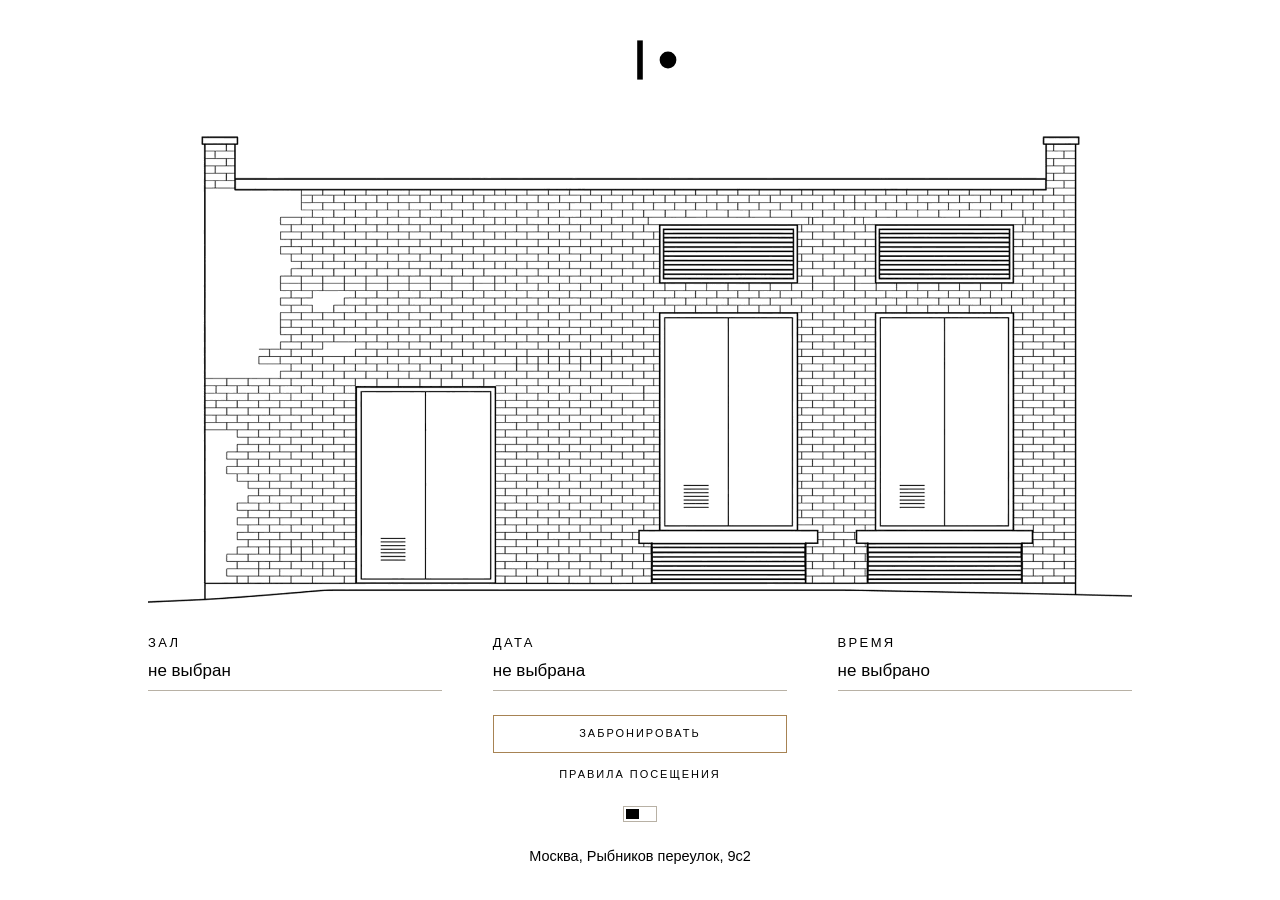
==== index.html @ 3b4317ca "Ч — сайт галереи: главная и правила посещения Две статические страницы без сборки и зависимостей.  -" ====
<!doctype html>
<html lang="ru">
<head>
<meta charset="utf-8">
<meta name="viewport" content="width=device-width, initial-scale=1">
<title>Ч — галерея искусства и слушания</title>
<meta name="description" content="Один человек, один час, один объект.">
<meta name="color-scheme" content="light dark">
<link rel="icon" href="favicon.svg" type="image/svg+xml">
<link rel="stylesheet" href="brand/tokens.css">
<link rel="stylesheet" href="styles.css">
</head>
<body>

  <div class="stack">

    <svg class="mark" viewBox="0 0 200 100" role="img"
         aria-label="Ч — галерея искусства и слушания">
      <line x1="100" y1="15" x2="100" y2="85"
            stroke="currentColor" stroke-width="10" stroke-linecap="butt"/>
      <circle cx="150" cy="50" r="15" fill="currentColor"/>
    </svg>

    <div class="facade">
      <button type="button" class="facade__door facade__door--left"
              data-hall="Зал 1" aria-label="Зал 1"></button>
      <button type="button" class="facade__door facade__door--right"
              data-hall="Зал 3" aria-label="Зал 3"></button>
      <img class="facade__draft" src="brand/facade-2x1.png" width="1800" height="900"
           alt="Чертёж главного фасада: кирпичная стена, одна дверь и два окна">
    </div>

    <div class="booking">

      <div class="field">
        <span class="field__label" id="f-hall">Зал</span>
        <button type="button" class="field__value" id="v-hall"
                data-panel="hall" aria-haspopup="true" aria-expanded="false"
                aria-labelledby="f-hall v-hall">не выбран</button>
        <div class="panel" id="panel-hall">
          <button type="button" class="opt" data-value="Зал 1">Зал 1</button>
          <button type="button" class="opt" data-value="Зал 3">Зал 3</button>
        </div>
      </div>

      <div class="field">
        <span class="field__label" id="f-date">Дата</span>
        <button type="button" class="field__value" id="v-date"
                data-panel="date" aria-haspopup="true" aria-expanded="false"
                aria-labelledby="f-date v-date">не выбрана</button>
        <div class="panel panel--cal" id="panel-date">
          <div class="cal__head">
            <button type="button" class="cal__nav" data-step="-1" aria-label="Предыдущий месяц">←</button>
            <span class="cal__month" aria-live="polite"></span>
            <button type="button" class="cal__nav" data-step="1" aria-label="Следующий месяц">→</button>
          </div>
          <div class="cal__week" aria-hidden="true">
            <span>пн</span><span>вт</span><span>ср</span>
            <span>чт</span><span>пт</span><span>сб</span><span>вс</span>
          </div>
          <div class="cal__grid"></div>
        </div>
      </div>

      <div class="field">
        <span class="field__label" id="f-time">Время</span>
        <button type="button" class="field__value" id="v-time"
                data-panel="time" aria-haspopup="true" aria-expanded="false"
                aria-labelledby="f-time v-time">не выбрано</button>
        <div class="panel panel--time" id="panel-time"></div>
      </div>

    </div>

    <div class="actions">
      <button type="button" class="book">Забронировать</button>
      <a class="rules" href="rules.html">Правила посещения</a>
    </div>

    <label class="theme">
      <input class="theme__input" type="checkbox" role="switch" aria-label="Тьма">
      <span class="theme__track" aria-hidden="true">
        <span class="theme__knob theme__knob--off"></span>
        <span class="theme__knob theme__knob--on"></span>
      </span>
    </label>

    <address class="address">
      <a class="address__link" href="https://yandex.ru/maps/-/CTcTaWMd"
         target="_blank" rel="noopener">Москва, Рыбников переулок, 9с2</a>
    </address>

  </div>

<script src="site.js"></script>
</body>
</html>
---- brand/tokens.css ----
/* ─────────────────────────────────────────────────────────────
   Ч — галерея искусства и слушания
   Токены дизайн-системы. Светлая тема — база.
   Документация: index.html
   ───────────────────────────────────────────────────────────── */

:root{
  /* ── цвет: три значения, из них два рабочих ── */
  --wall:      #FFFFFF;   /* стена, тишина, пустая половина */
  --ink:       #000000;   /* знак: черта и точка, текст     */
  --ochre:     #A78353;   /* час: дерево, лампа. 1% площади */

  /* производные — нейтрали с уклоном в охру, не серые */
  --surface:   #FBFAF8;
  --hairline:  #DCD7CE;
  --hairline-strong:#B8B1A5;
  --muted:     #6E675C;
  --focus:     var(--ochre);

  /* чертежи и линейная графика: инвертируются в тёмной теме */
  --img-filter: none;

  /* ── модуль системы ── */
  --u: clamp(24px, 4.4vw, 56px);

  /* ── типографика: одно семейство ── */
  --sans: "Helvetica Neue", HelveticaNeue, Helvetica, "Nimbus Sans", Arial, sans-serif;

  --w-ultra: 100;  /* UltraLight — вордмарк, только от 120 px  */
  --w-light: 300;  /* Light — рабочее начертание               */
  --w-reg:   400;  /* Regular — метки, всё мельче 14 px        */
  --w-med:   500;  /* Medium — выделение, не чаще раза на экран */
  /* Bold, Black, Condensed и наклонные не используются */

  --t-hero:  clamp(96px, 17vw, 240px);  /* ls −0.030em · lh 0.78  */
  --t-h1:    clamp(28px, 4.4vw, 52px);  /* ls −0.030em · lh 1.04  */
  --t-h2:    24px;                      /* ls −0.018em · lh 1.22  */
  --t-body:  17px;                      /* lh 1.60 · 63 знака     */
  --t-small: 14.5px;
  --t-label: 11px;                      /* ls +0.18em · uppercase */

  /* цифры у Helvetica табличные по построению — моноширинный не нужен */
  --numeric: tabular-nums;

  /* ── знак: поле 2u × 1u, всё производно от --u ── */
  --mark-field-w: calc(var(--u) * 2);
  --mark-field-h: var(--u);
  --mark-line-l:  calc(var(--u) * 0.7);   /* длина черты                  */
  --mark-line-w:  calc(var(--u) / 10);    /* толщина = площади точки      */
  --mark-dot:     calc(var(--u) * 0.3);   /* диаметр точки                */
  --mark-gap:     calc(var(--u) * 0.5);   /* центр черты → центр точки    */
  --mark-clear:   calc(var(--u) * 0.5);   /* охранное поле со всех сторон */
  --mark-cap:     butt;                   /* концы черты прямые           */

  /* ── движение: единственный переход ── */
  --fade: 600ms linear;

  /* ── композиция ── */
  --measure: 63ch;   /* длина строки основного текста */
  --pad: clamp(20px, 5vw, 88px);
}

/* Тёмная тема — второе состояние зала: свет выключен.
   Пропорция 90 / 9 / 1 сохраняется. */
@media (prefers-color-scheme: dark){
  :root:not([data-theme="light"]){
    --wall:      #101010;
    --ink:       #F2F0EC;
    --ochre:     #C9A16A;
    --surface:   #171614;
    --hairline:  #2C2A26;
    --hairline-strong:#4A463F;
    --muted:     #9B948A;
    --img-filter: invert(.95);
  }
}

:root[data-theme="dark"]{
  --wall:      #101010;
  --ink:       #F2F0EC;
  --ochre:     #C9A16A;
  --surface:   #171614;
  --hairline:  #2C2A26;
  --hairline-strong:#4A463F;
  --muted:     #9B948A;
  --img-filter: invert(.95);
}
---- styles.css ----
/* ─────────────────────────────────────────────────────────────
   Ч — сайт галереи. Одна страница.
   Знак и под ним чертёж фасада. Двери отзываются на курсор:
   под чертёж подкладывается охра, линии остаются сверху.
   Токены не переопределяются: brand/tokens.css подключён как есть.
   ───────────────────────────────────────────────────────────── */

*,*::before,*::after{ box-sizing:border-box }

html{ -webkit-text-size-adjust:100% }

:root{
  /* охранное поле знака: 0.5u, но не меньше 32 px */
  --clear: max(32px, var(--mark-clear));
  /* поле страницы не уже охранного поля знака */
  --page-pad: max(var(--pad), var(--clear));
  /* строка переключателя: метка 11 px с подчёркиванием */
  --switch-h: 20px;
  /* строка брони: метка, значение, волосяная линейка */
  --bar-h: 55px;
  /* строка адреса внизу */
  --addr-h: 20px;
  /* ритм под чертежом: теснее охранного поля знака */
  --gap: 24px;
  /* просвет между колонками строки брони */
  --col-gap: calc(var(--u) * 0.9);
  /* открытие сайта: чертёж проявляется дольше обычного перехода */
  --fade-open: 1400ms;
  /* кнопка брони и ссылка под ней */
  --book-h: 38px;
  --actions-h: 65px;
}

body{
  margin:0;
  min-height:100svh;
  display:grid;
  /* safe center: когда содержимое выше экрана, оно прижимается к верху,
     а не обрезается сверху — это случай телефона в вертикали */
  align-content:safe center;
  justify-items:center;
  /* по вертикали хватает охранного поля знака, по горизонтали — поле страницы */
  padding:var(--clear) var(--page-pad);

  background:var(--wall);
  color:var(--ink);
  font-family:var(--sans);
  font-weight:var(--w-light);
  font-size:var(--t-body);
  line-height:1.60;
  font-variant-numeric:var(--numeric);
  -webkit-font-smoothing:antialiased;
  -moz-osx-font-smoothing:grayscale;
}

::selection{ background:var(--ochre); color:var(--wall) }

/* по тапу управляющие элементы не выделяются текстом и не мигают
   системной подсветкой — чужого цвета на экране не появляется */
.facade__door,
.field__value,
.opt,
.cal__day,
.cal__nav,
.book,
.rules,
.theme{
  -webkit-tap-highlight-color:transparent;
  user-select:none;
  -webkit-user-select:none;
}

.stack{
  width:100%;          /* иначе ширина чертежа считалась бы от самой стопки */
  display:flex;
  flex-direction:column;
  align-items:center;
  gap:var(--gap);

  /* общая ширина кадра: по ней выровнены и чертёж, и строка брони.
     кадр 2:1, поэтому высота ограничивает ширину вдвое сильнее.
     600 px — нижняя граница: на низком окне лучше прокрутка,
     чем чертёж размером с почтовую марку */
  --frame: max(600px, min(
    100%,
    1400px,
    calc((100svh - var(--clear) * 2
          - var(--mark-field-h) - var(--bar-h) - var(--actions-h)
          - var(--switch-h) - var(--addr-h)
          - var(--clear) - var(--gap) * 4) * 2)
  ));
}

/* знак: черта на оси композиции, точка в правой половине поля.
   ни рамки, ни плашки; цвет берётся из --ink и живёт в обеих темах. */
.mark{
  display:block;
  width:var(--mark-field-w);
  height:var(--mark-field-h);
  color:var(--ink);
  /* охранное поле знака остаётся 0.5u/32 px, хотя ритм ниже теснее */
  margin-bottom:calc(var(--clear) - var(--gap));
}

/* чертёж стоит в белом поле, воздух со всех сторон.
   кадр строго 2:1 — от него отсчитываются двери. */
.facade{
  position:relative;
  width:var(--frame);
  aspect-ratio:2 / 1;
}

/* линии прозрачные — в тёмной теме инвертируются токеном */
.facade__draft{
  position:absolute;
  inset:0;
  display:block;
  width:100%;
  height:100%;
  filter:var(--img-filter);
  pointer-events:none;         /* курсор доходит до дверей под чертежом */
}

/* двери в кадре 1800 × 900: заливка по стойкам коробки, сверху от
   собственной перемычки. Кирпичные швы идут через всю стену и в
   заливку не входят. */
.facade__door{
  position:absolute;
  appearance:none;
  margin:0;
  padding:0;
  border:0;
  background:var(--ochre);
  opacity:0;
  cursor:pointer;
}

/* левая: 378–637 × 487–846, донизу, до земли */
.facade__door--left{
  left:21%;
  top:54.1111%;
  width:14.3889%;
  height:39.8889%;
}

/* правая: 1329–1584 × 354–750, донизу, до подоконника */
.facade__door--right{
  left:73.8333%;
  top:39.3333%;
  width:14.2222%;
  height:44%;
}

/* дверь горит под курсором и остаётся гореть, когда её зал выбран */
.facade__door:hover,
.facade__door:active,
.facade__door.is-chosen{ opacity:1 }

.facade__door:focus-visible{
  opacity:1;
  outline:2px solid var(--focus);
  outline-offset:3px;
}

/* пока курсор на одной двери, выбранная гаснет: горит всегда одна */
.facade:has(.facade__door:hover) .facade__door.is-chosen:not(:hover){ opacity:0 }

/* ── строка брони: зал, дата, время ─────────────────────────── */

.booking{
  width:var(--frame);
  display:grid;
  grid-template-columns:repeat(3, 1fr);
  gap:var(--col-gap);
}

.field{ position:relative }

/* метка прописными с трекингом, выключка влево.
   13 px — верхняя граница, которую система отводит прописным меткам */
.field__label{
  display:block;
  margin-bottom:.9em;
  font-weight:var(--w-reg);
  font-size:13px;
  line-height:1;
  letter-spacing:.18em;
  text-transform:uppercase;
  color:var(--ink);
}

/* значение: Light, цифры табличные, под ним волосяная */
.field__value{
  appearance:none;
  display:block;
  width:100%;
  margin:0;
  padding:0 0 .5em;
  text-align:left;
  background:none;
  border:0;
  border-bottom:1px solid var(--hairline-strong);
  font-family:inherit;
  font-weight:var(--w-light);
  font-size:var(--t-body);
  line-height:1.2;
  font-variant-numeric:var(--numeric);
  color:var(--ink);
  cursor:pointer;
}
.field__value:hover{ border-bottom-color:var(--ink) }
.field__value[aria-expanded="true"]{ border-bottom-color:var(--ochre) }
.field__value:focus-visible{ outline:2px solid var(--focus); outline-offset:4px }

/* панель: проявляется и растворяется, не сдвигая ничего вокруг.
   раскрывается вверх — строка брони стоит у нижнего края экрана */
.panel{
  position:absolute;
  z-index:2;
  left:0;
  bottom:100%;
  min-width:100%;
  margin-bottom:calc(var(--u) * 0.5);
  padding:calc(var(--u) * 0.3) calc(var(--u) * 0.4);
  background:var(--wall);
  border:1px solid var(--hairline);
  opacity:0;
  visibility:hidden;
}
.panel.is-open{ opacity:1; visibility:visible }

.panel--cal{ width:max(100%, 304px) }

/* строка списка: волосяная снизу, выбранная — охряная */
.opt{
  appearance:none;
  display:block;
  width:100%;
  margin:0;
  padding:.75em 0;
  text-align:left;
  background:none;
  border:0;
  border-bottom:1px solid var(--hairline);
  font-family:inherit;
  font-weight:var(--w-light);
  font-size:var(--t-body);
  line-height:1.2;
  font-variant-numeric:var(--numeric);
  color:var(--ink);
  cursor:pointer;
}
.opt:last-child{ border-bottom-color:transparent }
.opt:hover{ background:var(--surface) }
.opt[aria-current="true"]{ border-bottom-color:var(--ochre) }
.opt:focus-visible{ outline:2px solid var(--focus); outline-offset:-2px }

.panel--time{ max-height:min(62svh, 540px); overflow-y:auto }

/* ── кнопка брони и ссылка под ней ──────────────────────────── */

.actions{
  width:var(--frame);
  display:flex;
  flex-direction:column;
  align-items:center;
  gap:16px;
}

/* прямоугольник, обведённый охрой: заливки нет — иначе в одной из тем
   текст на охре потерял бы контраст. Углы прямые. */
.book{
  appearance:none;
  /* рамка кнопки повторяет длину линейки поля над ней: колонка из трёх.
     доля считается от .actions — его ширина уже задана кадром */
  width:calc((100% - var(--col-gap) * 2) / 3);
  height:var(--book-h);
  margin:0;
  padding:0 calc(var(--u) * 0.7);
  background:none;
  border:1px solid var(--ochre);
  font-family:inherit;
  font-weight:var(--w-reg);
  font-size:var(--t-label);
  line-height:1;
  letter-spacing:.18em;
  text-transform:uppercase;
  color:var(--ink);
  cursor:pointer;
}
.book:hover{ background:var(--surface) }
.book:focus-visible{ outline:2px solid var(--focus); outline-offset:4px }

/* второе действие — только текст: ни обводки, ни линии под строкой */
.rules{
  appearance:none;
  display:inline-block;
  margin:0;
  padding:0;
  background:none;
  border:0;
  text-decoration:none;
  font-family:inherit;
  font-weight:var(--w-reg);
  font-size:var(--t-label);   /* тот же кегль, что на кнопке */
  line-height:1;
  letter-spacing:.18em;
  text-transform:uppercase;
  color:var(--ink);
  cursor:pointer;
}
.rules:focus-visible{ outline:2px solid var(--focus); outline-offset:4px }

/* ── календарь ──────────────────────────────────────────────── */

.cal__head{
  display:flex;
  align-items:center;
  justify-content:space-between;
  gap:1em;
  padding-bottom:1em;
}
.cal__month{
  font-weight:var(--w-reg);
  font-size:var(--t-label);
  letter-spacing:.18em;
  text-transform:uppercase;
  color:var(--ink);
}
.cal__nav{
  appearance:none;
  margin:0;
  padding:0 .3em;
  background:none;
  border:0;
  font-family:inherit;
  font-weight:var(--w-light);
  font-size:var(--t-body);
  line-height:1;
  color:var(--ink);
  cursor:pointer;
}
.cal__nav[disabled]{ color:var(--hairline-strong); cursor:default }
.cal__nav:focus-visible{ outline:2px solid var(--focus); outline-offset:2px }

.cal__week,
.cal__grid{
  display:grid;
  grid-template-columns:repeat(7, 1fr);
  gap:2px;
}
.cal__week{ padding-bottom:.4em }
.cal__week span{
  text-align:center;
  font-weight:var(--w-reg);
  font-size:var(--t-label);
  letter-spacing:.18em;
  text-transform:uppercase;
  color:var(--ink);
}

.cal__day{
  appearance:none;
  margin:0;
  padding:.5em 0;
  text-align:center;
  background:none;
  border:0;
  border-bottom:1px solid transparent;
  font-family:inherit;
  font-weight:var(--w-light);
  font-size:var(--t-small);
  line-height:1;
  font-variant-numeric:var(--numeric);
  color:var(--ink);
  cursor:pointer;
}
.cal__day:hover{ background:var(--surface) }
.cal__day[disabled]{ color:var(--hairline); cursor:default; background:none }
.cal__day[aria-current="true"]{ border-bottom-color:var(--ochre) }
.cal__day:focus-visible{ outline:2px solid var(--focus); outline-offset:-2px }

/* ── свет в зале: светлая тема или тёмная ───────────────────── */

.theme{
  display:inline-flex;
  align-items:center;
  height:var(--switch-h);
  cursor:pointer;
}

/* тумблер: сам чекбокс убран с глаз, но остаётся в фокусе и в дереве
   доступности — состояние читается без подпорок */
.theme__input{
  position:absolute;
  width:1px;
  height:1px;
  margin:0;
  opacity:0;
  pointer-events:none;
}

/* дорожка: прямоугольник с волосяной обводкой, углы прямые —
   скруглений в системе нет */
.theme__track{
  position:relative;
  flex:none;
  display:block;
  width:34px;
  height:16px;
  border:1px solid var(--hairline-strong);
}
.theme:hover .theme__track{ border-color:var(--ink) }
.theme__input:focus-visible + .theme__track{
  outline:2px solid var(--focus);
  outline-offset:4px;
}

/* рукоятка не едет: движения в системе нет. Левая растворяется,
   правая проявляется — тот же переход, что и у всего остального. */
.theme__knob{
  position:absolute;
  top:2px;
  bottom:2px;
  width:13px;
  opacity:0;
}
.theme__knob--off{ left:2px; background:var(--ink); opacity:1 }
.theme__knob--on{ right:2px; background:var(--ochre) }

.theme__input:checked + .theme__track .theme__knob--off{ opacity:0 }
.theme__input:checked + .theme__track .theme__knob--on{ opacity:1 }

/* ── адрес ──────────────────────────────────────────────────── */

/* курсива в системе нет — снимаем наклон, который <address> даёт сам */
.address{
  height:var(--addr-h);
  font-style:normal;
  font-weight:var(--w-light);
  font-size:var(--t-small);
  line-height:1.2;
  font-variant-numeric:var(--numeric);
  color:var(--ink);
}

.address__link{
  color:inherit;
  text-decoration:none;
}
.address__link:focus-visible{ outline:2px solid var(--focus); outline-offset:4px }

/* движение: единственный переход — проявление, 600 мс, линейно */
@media (prefers-reduced-motion: no-preference){
  @keyframes fade{ from{ opacity:0 } to{ opacity:1 } }

  /* открытие: сначала проявляется чертёж, за ним всё остальное.
     Ни сдвигов, ни масштабирования — только проявление, линейно. */
  .facade{ animation:fade var(--fade-open) linear both }

  .mark,
  .booking,
  .actions,
  .theme,
  .address{
    animation:fade var(--fade) both;
    animation-delay:var(--fade-open);
  }

  .facade__door{ transition:opacity var(--fade), background-color var(--fade) }

  /* смена темы: зал гаснет и загорается тем же переходом */
  body{ transition:background-color var(--fade), color var(--fade) }
  .facade__draft{ transition:filter var(--fade) }
  .theme__track{ transition:border-color var(--fade) }
  .theme__knob{ transition:opacity var(--fade), background-color var(--fade) }

  /* панели: проявление и растворение, видимость снимается после него */
  .panel{ transition:opacity var(--fade), visibility 0s linear 600ms }
  .panel.is-open{ transition:opacity var(--fade), visibility 0s }
  .field__value{ transition:border-color var(--fade), color var(--fade) }
  .opt,
  .cal__day{ transition:background-color var(--fade), border-color var(--fade) }
  .address__link{ transition:color var(--fade) }
  .book{ transition:background-color var(--fade), border-color var(--fade) }
  .rules{ transition:color var(--fade) }
}

/* ── узкий экран: поля друг под другом ──────────────────────── */

@media (max-width:800px){
  /* палец крупнее курсора: кнопке нужна высота от 44 px */
  :root{ --book-h: 46px }

  .booking{
    grid-template-columns:1fr;
    gap:calc(var(--u) * 0.8);
  }

  /* поля идут в одну колонку — кнопка тоже во всю ширину */
  .actions{ width:100% }
  .book{ width:100% }

  /* панели раскрываются вниз: поля идут столбцом, сверху места нет.
     страница здесь всё равно прокручивается */
  .panel{
    top:100%;
    bottom:auto;
    margin-top:calc(var(--u) * 0.5);
    margin-bottom:0;
  }
  .panel--cal{ width:100% }
  .panel--cal,
  .panel--time{ max-height:min(46svh, 420px); overflow-y:auto }

  /* пальцу нужна клетка крупнее курсора */
  .opt{ padding:.95em 0 }
  .cal__day{ padding:.8em 0 }

  /* кадр перестаёт зависеть от высоты окна: в вертикали её не хватает */
  .stack{ --frame: 100% }
}
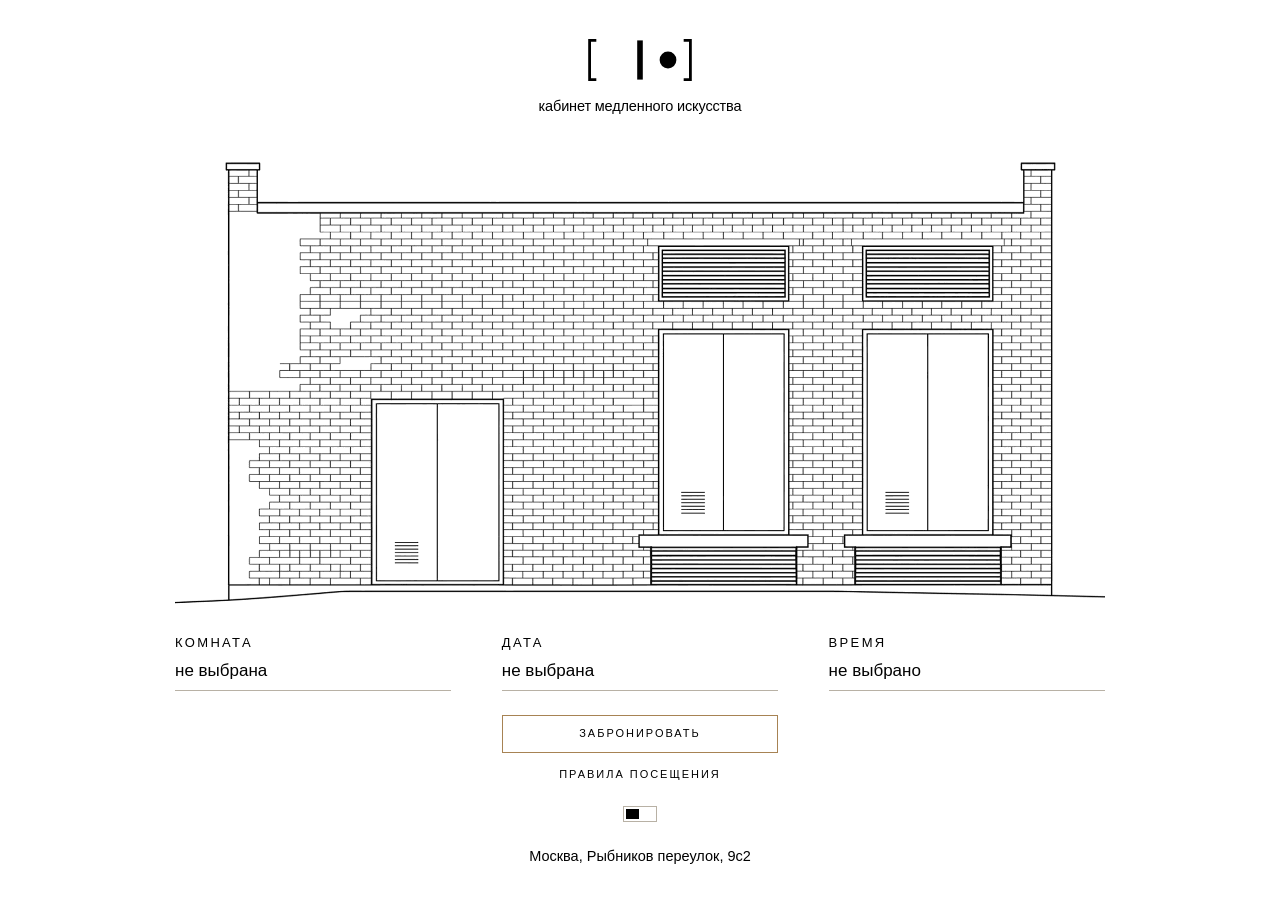
==== commit 89b99853: "Новая идентичность: h — кабинет медленного искусства Знак на главной заменён на полный, со скобками." ====
--- a/index.html
+++ b/index.html
@@ -3,8 +3,8 @@
 <head>
 <meta charset="utf-8">
 <meta name="viewport" content="width=device-width, initial-scale=1">
-<title>Ч — галерея искусства и слушания</title>
-<meta name="description" content="Один человек, один час, один объект.">
+<title>кабинет медленного искусства</title>
+<meta name="description" content="Убежище для светского уединения. Одна комната, одно произведение, один час.">
 <meta name="color-scheme" content="light dark">
 <link rel="icon" href="favicon.svg" type="image/svg+xml">
 <link rel="stylesheet" href="brand/tokens.css">
@@ -15,31 +15,37 @@
   <div class="stack">
 
     <svg class="mark" viewBox="0 0 200 100" role="img"
-         aria-label="Ч — галерея искусства и слушания">
+         aria-label="h — кабинет медленного искусства">
+      <path d="M22 15 H10 V85 H22" fill="none"
+            stroke="currentColor" stroke-width="5"/>
+      <path d="M178 15 H190 V85 H178" fill="none"
+            stroke="currentColor" stroke-width="5"/>
       <line x1="100" y1="15" x2="100" y2="85"
             stroke="currentColor" stroke-width="10" stroke-linecap="butt"/>
       <circle cx="150" cy="50" r="15" fill="currentColor"/>
     </svg>
 
+    <p class="name">кабинет медленного искусства</p>
+
     <div class="facade">
       <button type="button" class="facade__door facade__door--left"
-              data-hall="Зал 1" aria-label="Зал 1"></button>
+              data-hall="Комната 1" aria-label="Комната 1"></button>
       <button type="button" class="facade__door facade__door--right"
-              data-hall="Зал 3" aria-label="Зал 3"></button>
+              data-hall="Комната 3" aria-label="Комната 3"></button>
       <img class="facade__draft" src="brand/facade-2x1.png" width="1800" height="900"
-           alt="Чертёж главного фасада: кирпичная стена, одна дверь и два окна">
+           alt="Чертёж главного фасада: кирпичная стена, дверь и два окна">
     </div>
 
     <div class="booking">
 
       <div class="field">
-        <span class="field__label" id="f-hall">Зал</span>
+        <span class="field__label" id="f-hall">Комната</span>
         <button type="button" class="field__value" id="v-hall"
                 data-panel="hall" aria-haspopup="true" aria-expanded="false"
-                aria-labelledby="f-hall v-hall">не выбран</button>
+                aria-labelledby="f-hall v-hall">не выбрана</button>
         <div class="panel" id="panel-hall">
-          <button type="button" class="opt" data-value="Зал 1">Зал 1</button>
-          <button type="button" class="opt" data-value="Зал 3">Зал 3</button>
+          <button type="button" class="opt" data-value="Комната 1">Комната 1</button>
+          <button type="button" class="opt" data-value="Комната 3">Комната 3</button>
         </div>
       </div>
 
--- a/brand/tokens.css
+++ b/brand/tokens.css
@@ -1,14 +1,14 @@
 /* ─────────────────────────────────────────────────────────────
-   Ч — галерея искусства и слушания
+   h — кабинет медленного искусства
    Токены дизайн-системы. Светлая тема — база.
    Документация: index.html
    ───────────────────────────────────────────────────────────── */
 
 :root{
   /* ── цвет: три значения, из них два рабочих ── */
-  --wall:      #FFFFFF;   /* стена, тишина, пустая половина */
-  --ink:       #000000;   /* знак: черта и точка, текст     */
-  --ochre:     #A78353;   /* час: дерево, лампа. 1% площади */
+  --wall:      #FFFFFF;   /* стена, тишина, пустая половина  */
+  --ink:       #000000;   /* знак и текст                    */
+  --ochre:     #A78353;   /* дерево павильона, ламповый свет */
 
   /* производные — нейтрали с уклоном в охру, не серые */
   --surface:   #FBFAF8;
@@ -29,28 +29,34 @@
   --w-ultra: 100;  /* UltraLight — вордмарк, только от 120 px  */
   --w-light: 300;  /* Light — рабочее начертание               */
   --w-reg:   400;  /* Regular — метки, всё мельче 14 px        */
-  --w-med:   500;  /* Medium — выделение, не чаще раза на экран */
+  --w-med:   500;  /* Medium — выделение, редко                */
   /* Bold, Black, Condensed и наклонные не используются */
 
-  --t-hero:  clamp(96px, 17vw, 240px);  /* ls −0.030em · lh 0.78  */
-  --t-h1:    clamp(28px, 4.4vw, 52px);  /* ls −0.030em · lh 1.04  */
-  --t-h2:    24px;                      /* ls −0.018em · lh 1.22  */
-  --t-body:  17px;                      /* lh 1.60 · 63 знака     */
+  --t-hero:  clamp(72px, 12vw, 168px);  /* ls −0.040em · lh 0.80 */
+  --t-h1:    clamp(28px, 4.4vw, 52px);  /* ls −0.030em · lh 1.04 */
+  --t-h2:    24px;                      /* ls −0.018em · lh 1.22 */
+  --t-body:  17px;                      /* lh 1.60 · 63 знака    */
   --t-small: 14.5px;
   --t-label: 11px;                      /* ls +0.18em · uppercase */
 
   /* цифры у Helvetica табличные по построению — моноширинный не нужен */
   --numeric: tabular-nums;
 
-  /* ── знак: поле 2u × 1u, всё производно от --u ── */
+  /* ── знак: поле 2u × 1u, всё производно от --u ──
+     Черта стоит на оси симметрии поля, точка — в центре правой
+     половины, скобки — по краям. Левая половина всегда пуста.
+     Редуцированный знак — это полный минус скобки, поле то же. */
   --mark-field-w: calc(var(--u) * 2);
   --mark-field-h: var(--u);
-  --mark-line-l:  calc(var(--u) * 0.7);   /* длина черты                  */
-  --mark-line-w:  calc(var(--u) / 10);    /* толщина = площади точки      */
-  --mark-dot:     calc(var(--u) * 0.3);   /* диаметр точки                */
-  --mark-gap:     calc(var(--u) * 0.5);   /* центр черты → центр точки    */
-  --mark-clear:   calc(var(--u) * 0.5);   /* охранное поле со всех сторон */
-  --mark-cap:     butt;                   /* концы черты прямые           */
+  --mark-height:  calc(var(--u) * 0.7);   /* высота скобок и черты    */
+  --mark-bracket: calc(var(--u) / 20);    /* толщина скобки           */
+  --mark-arm:     calc(var(--u) * 0.12);  /* отвод скобки внутрь поля */
+  --mark-line:    calc(var(--u) / 10);    /* толщина = площади точки  */
+  --mark-dot:     calc(var(--u) * 0.3);   /* диаметр точки            */
+  --mark-gap:     calc(var(--u) * 0.5);   /* дистанция черта → точка  */
+  --mark-axis:    var(--u);               /* ось черты                */
+  --mark-clear:   calc(var(--u) * 0.5);   /* охранное поле            */
+  --mark-cap:     butt;                   /* концы черты прямые       */
 
   /* ── движение: единственный переход ── */
   --fade: 600ms linear;
@@ -60,8 +66,8 @@
   --pad: clamp(20px, 5vw, 88px);
 }
 
-/* Тёмная тема — второе состояние зала: свет выключен.
-   Пропорция 90 / 9 / 1 сохраняется. */
+/* Тёмная тема — второе состояние кабинета: свет выключен,
+   остались произведение и посетитель. Пропорция 90 / 9 / 1 сохраняется. */
 @media (prefers-color-scheme: dark){
   :root:not([data-theme="light"]){
     --wall:      #101010;
--- a/styles.css
+++ b/styles.css
@@ -1,5 +1,5 @@
 /* ─────────────────────────────────────────────────────────────
-   Ч — сайт галереи. Одна страница.
+   h — кабинет медленного искусства. Одна страница.
    Знак и под ним чертёж фасада. Двери отзываются на курсор:
    под чертёж подкладывается охра, линии остаются сверху.
    Токены не переопределяются: brand/tokens.css подключён как есть.
@@ -22,6 +22,8 @@
   --addr-h: 20px;
   /* ритм под чертежом: теснее охранного поля знака */
   --gap: 24px;
+  /* строка полного имени под знаком вместе с подводкой к нему */
+  --name-h: 27px;
   /* просвет между колонками строки брони */
   --col-gap: calc(var(--u) * 0.9);
   /* открытие сайта: чертёж проявляется дольше обычного перехода */
@@ -86,20 +88,31 @@
     1400px,
     calc((100svh - var(--clear) * 2
           - var(--mark-field-h) - var(--bar-h) - var(--actions-h)
-          - var(--switch-h) - var(--addr-h)
+          - var(--switch-h) - var(--addr-h) - var(--name-h)
           - var(--clear) - var(--gap) * 4) * 2)
   ));
 }
 
-/* знак: черта на оси композиции, точка в правой половине поля.
-   ни рамки, ни плашки; цвет берётся из --ink и живёт в обеих темах. */
+/* знак: скобки по краям поля, черта на оси, точка в правой половине.
+   скобки вдвое тоньше черты; цвет берётся из --ink и живёт в обеих темах. */
 .mark{
   display:block;
   width:var(--mark-field-w);
   height:var(--mark-field-h);
   color:var(--ink);
-  /* охранное поле знака остаётся 0.5u/32 px, хотя ритм ниже теснее */
-  margin-bottom:calc(var(--clear) - var(--gap));
+  /* имя примыкает к знаку: локап плотнее общего ритма стопки */
+  margin-bottom:calc(10px - var(--gap));
+}
+
+/* полное имя — основное имя системы, строчными всегда, даже здесь.
+   ниже него восстанавливается охранное поле знака: 0.5u/32 px */
+.name{
+  margin:0 0 calc(var(--clear) - var(--gap));
+  font-size:var(--t-small);
+  line-height:1.2;
+  letter-spacing:-0.01em;
+  color:var(--ink);
+  text-align:center;
 }
 
 /* чертёж стоит в белом поле, воздух со всех сторон.
